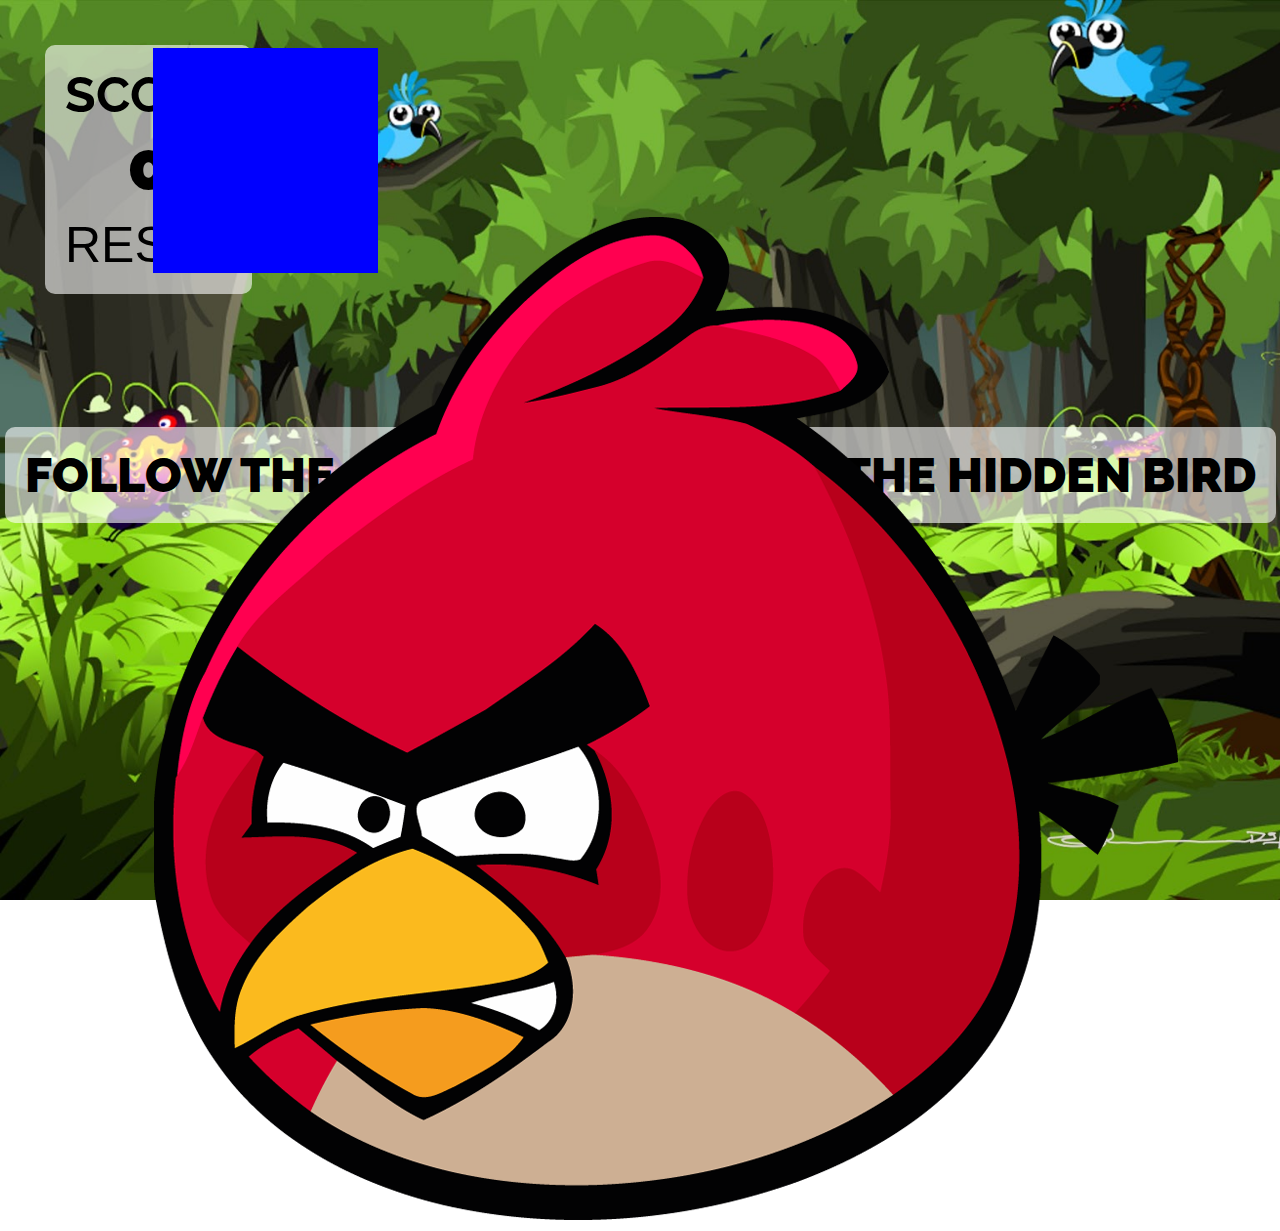
==== index.html @ 54bfd320 "Renamed to index.html" ====
<!DOCTYPE html>
<html lang="en">

<head>
    <link rel="stylesheet" href="https://cdnjs.cloudflare.com/ajax/libs/font-awesome/5.11.2/css/all.css">
    <link href="https://fonts.googleapis.com/css?family=Raleway&display=swap" rel="stylesheet">
    <link rel="stylesheet" href="fts.css">
    <meta charset="UTF-8">
    <meta name="viewport" content="width=device-width, initial-scale=1.0">
    <title>Follow the sound</title>
    <script src="fts.js" async defer></script>
</head>

<body onload="setTargetObjectLocation()">
    <div id="canvas">
        <div id="instruction-panel">
            FOLLOW THE SOUND TO CLICK ON THE HIDDEN BIRD</br>
            <div>
                <div id="target-object">YOU FOUND IT<img id="bird-image" src="bird-found.png"></div>
            </div>
        </div>
        <button id="play-sound"><span class="fas fa-volume-up"></span></button>
        <button id="pause-sound" class="inactive"><span class=" fas fa-volume-mute"></span></button>
        <div id="counter">
            <h2>SCORE</h2>
            <p id="find-counter">0</p>
            <button id="reset-button">RESET</button>
        </div>
    </div>
    <audio loop id="sound">
        <source src="bird3.wav" type="audio/wav">
    </audio>
    <audio id="sound-two">
        <source src="clang.wav" type="audio/wav">
    </audio>
</body>

</html>
---- fts.css ----
* {
  padding: 0;
  margin: 0;
  -webkit-box-sizing: border-box;
          box-sizing: border-box;
}

*::-moz-selection {
  color: inherit;
}

*::selection {
  color: inherit;
}

body {
  width: 100vw;
  height: 100vh;
  font-weight: 900;
}

#canvas {
  display: -webkit-box;
  display: -ms-flexbox;
  display: flex;
  -webkit-box-orient: vertical;
  -webkit-box-direction: normal;
      -ms-flex-direction: column;
          flex-direction: column;
  -webkit-box-pack: center;
      -ms-flex-pack: center;
          justify-content: center;
  -webkit-box-align: center;
      -ms-flex-align: center;
          align-items: center;
  font-family: 'Raleway', sans-serif;
  width: 100%;
  height: 100%;
  background: url(background-forest.jpg);
  background-attachment: fixed;
  background-repeat: no-repeat;
  background-size: cover;
}

#canvas #instruction-panel {
  display: -webkit-box;
  display: -ms-flexbox;
  display: flex;
  -webkit-box-orient: vertical;
  -webkit-box-direction: normal;
      -ms-flex-direction: column;
          flex-direction: column;
  -webkit-box-pack: center;
      -ms-flex-pack: center;
          justify-content: center;
  -webkit-box-align: center;
      -ms-flex-align: center;
          align-items: center;
  background-color: rgba(255, 255, 255, 0.6);
  border-radius: 10px;
  padding: 20px;
  margin-top: 10%;
  font-size: 48px;
  text-align: center;
}

#canvas #instruction-panel #target-object {
  z-index: 1;
  position: absolute;
  text-align: center;
  color: transparent;
  width: 225px;
  height: 225px;
  background-color: transparent;
  background-color: blue;
}

#canvas button {
  margin-top: 10px;
  background-color: transparent;
  font-size: 32px;
  border: none;
  cursor: pointer;
  color: white;
  font-size: 60px;
}

#canvas button#reset-button {
  color: black;
  font-size: 50px;
}

#canvas button#reset-button:hover {
  color: #584c4c;
}

#canvas button.active {
  display: unset;
}

#canvas button.inactive {
  display: none;
}

#canvas button span {
  color: rgba(255, 255, 255, 0.6);
}

#canvas #counter {
  display: -webkit-box;
  display: -ms-flexbox;
  display: flex;
  -webkit-box-orient: vertical;
  -webkit-box-direction: normal;
      -ms-flex-direction: column;
          flex-direction: column;
  -webkit-box-pack: center;
      -ms-flex-pack: center;
          justify-content: center;
  -webkit-box-align: center;
      -ms-flex-align: center;
          align-items: center;
  font-size: 50px;
  color: black;
  border-radius: 10px;
  position: absolute;
  left: 5vh;
  top: 5vh;
  padding: 20px;
  background-color: rgba(255, 255, 255, 0.6);
}

#canvas #counter h2 {
  font-size: 50px;
}

#canvas #counter p {
  font-size: 70px;
}
/*# sourceMappingURL=fts.css.map */
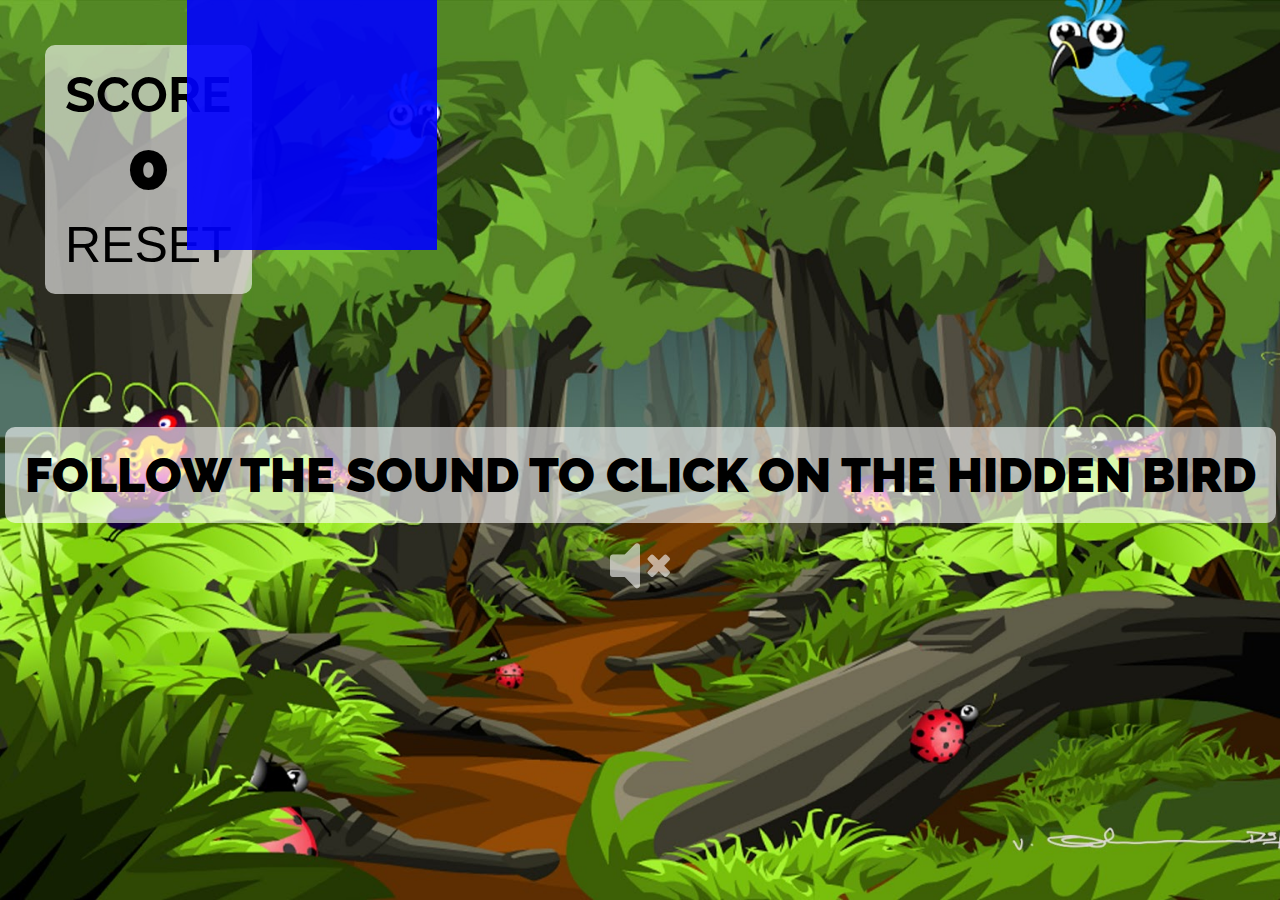
==== commit 4ddbba59: "Score deducts on miss" ====
--- a/index.html
+++ b/index.html
@@ -2,37 +2,41 @@
 <html lang="en">
 
 <head>
-    <link rel="stylesheet" href="https://cdnjs.cloudflare.com/ajax/libs/font-awesome/5.11.2/css/all.css">
-    <link href="https://fonts.googleapis.com/css?family=Raleway&display=swap" rel="stylesheet">
-    <link rel="stylesheet" href="fts.css">
-    <meta charset="UTF-8">
-    <meta name="viewport" content="width=device-width, initial-scale=1.0">
-    <title>Follow the sound</title>
-    <script src="fts.js" async defer></script>
+  <link rel="stylesheet" href="https://cdnjs.cloudflare.com/ajax/libs/font-awesome/5.11.2/css/all.css">
+  <link href="https://fonts.googleapis.com/css?family=Raleway&display=swap" rel="stylesheet">
+  <link rel="stylesheet" href="fts.css">
+  <meta charset="UTF-8">
+  <meta name="viewport" content="width=device-width, initial-scale=1.0">
+  <title>Follow the sound</title>
+  <script src="fts.js" async defer></script>
 </head>
 
 <body onload="setTargetObjectLocation()">
-    <div id="canvas">
-        <div id="instruction-panel">
-            FOLLOW THE SOUND TO CLICK ON THE HIDDEN BIRD</br>
-            <div>
-                <div id="target-object">YOU FOUND IT<img id="bird-image" src="bird-found.png"></div>
-            </div>
-        </div>
-        <button id="play-sound"><span class="fas fa-volume-up"></span></button>
-        <button id="pause-sound" class="inactive"><span class=" fas fa-volume-mute"></span></button>
-        <div id="counter">
-            <h2>SCORE</h2>
-            <p id="find-counter">0</p>
-            <button id="reset-button">RESET</button>
-        </div>
+  <div id="canvas">
+    <div id="instruction-panel">
+      FOLLOW THE SOUND TO CLICK ON THE HIDDEN BIRD</br>
+      <div>
+        <div id="target-object">YOU FOUND IT</div>
+        <img id="bird-image" src="bird-found.png">
+      </div>
     </div>
-    <audio loop id="sound">
-        <source src="bird3.wav" type="audio/wav">
-    </audio>
-    <audio id="sound-two">
-        <source src="clang.wav" type="audio/wav">
-    </audio>
+    <button id="play-sound"><span class="fas fa-volume-mute"></span></button>
+    <button id="pause-sound" class="inactive"><span class="fas fa-volume-up"></span></button>
+    <div id="counter">
+      <h2>SCORE</h2>
+      <p id="find-counter">0</p>
+      <button id="reset-button">RESET</button>
+    </div>
+  </div>
+  <audio loop id="sound">
+    <source src="bird3.wav" type="audio/wav">
+  </audio>
+  <audio id="sound-two">
+    <source src="clang.wav" type="audio/wav">
+  </audio>
+  <audio id="sound-three">
+    <source src="lose.mp3" type="audio/mp3">
+  </audio>
 </body>
 
 </html>--- a/fts.css
+++ b/fts.css
@@ -69,10 +69,18 @@
   position: absolute;
   text-align: center;
   color: transparent;
-  width: 225px;
-  height: 225px;
+  width: 250px;
+  height: 250px;
   background-color: transparent;
   background-color: blue;
+  opacity: 90%;
+}
+
+#canvas #instruction-panel img {
+  display: none;
+  position: absolute;
+  width: 250px;
+  height: 250px;
 }
 
 #canvas button {
@@ -137,4 +145,20 @@
 #canvas #counter p {
   font-size: 70px;
 }
+
+@keyframes cssAnimation {
+  to {
+    width: 0;
+    height: 0;
+    overflow: hidden;
+  }
+}
+
+@-webkit-keyframes cssAnimation {
+  to {
+    width: 0;
+    height: 0;
+    visibility: hidden;
+  }
+}
 /*# sourceMappingURL=fts.css.map */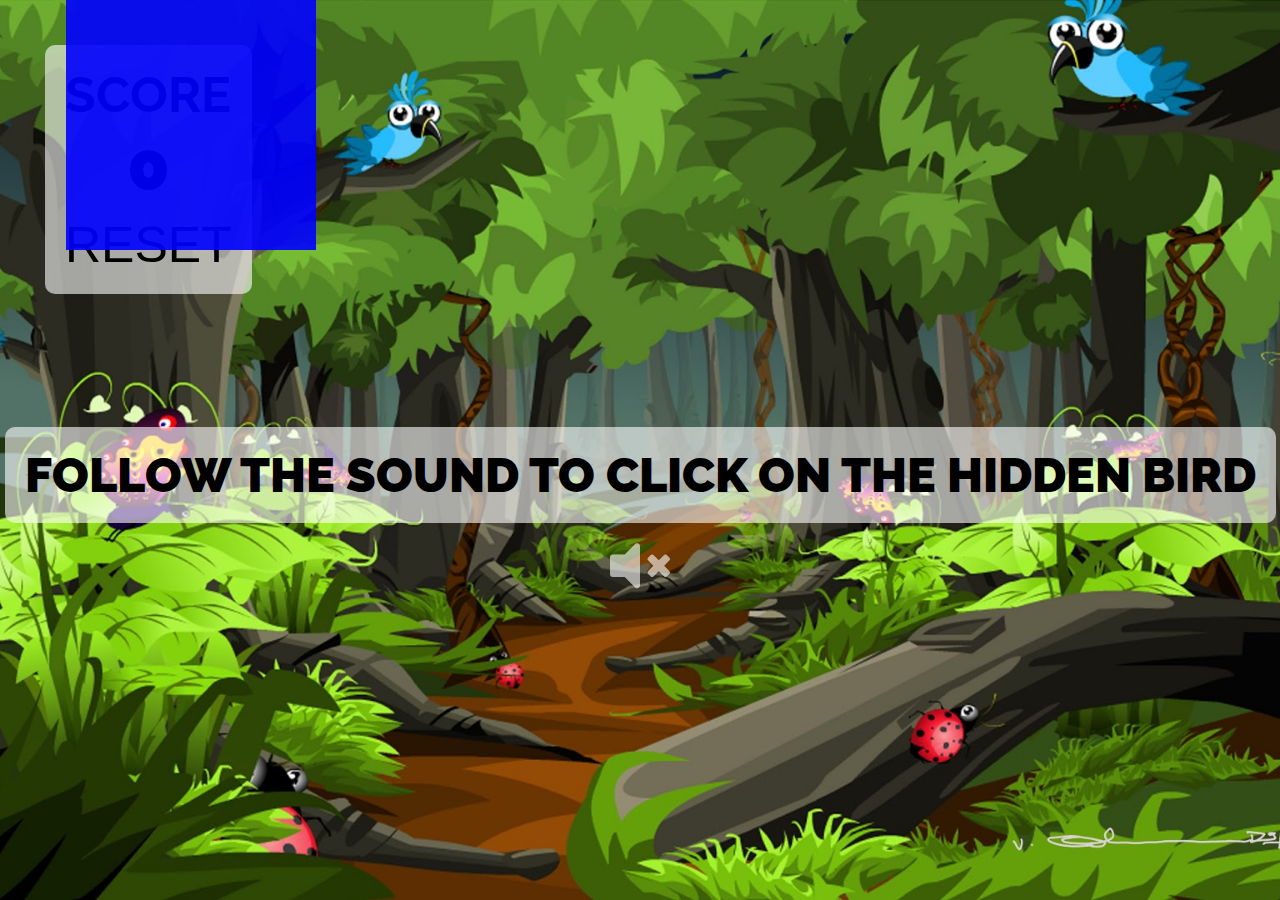
==== commit 9e6e2c16: "Changes to audios" ====
--- a/index.html
+++ b/index.html
@@ -7,7 +7,7 @@
   <link rel="stylesheet" href="fts.css">
   <meta charset="UTF-8">
   <meta name="viewport" content="width=device-width, initial-scale=1.0">
-  <title>Follow the sound</title>
+  <title>Click the bird</title>
   <script src="fts.js" async defer></script>
 </head>
 
@@ -29,13 +29,13 @@
     </div>
   </div>
   <audio loop id="sound">
-    <source src="bird3.wav" type="audio/wav">
+    <source src="bird.wav" type="audio/wav">
   </audio>
   <audio id="sound-two">
-    <source src="clang.wav" type="audio/wav">
+    <source src="win.wav" type="audio/wav">
   </audio>
   <audio id="sound-three">
-    <source src="lose.mp3" type="audio/mp3">
+    <source src="lose.wav" type="audio/wav">
   </audio>
 </body>
 
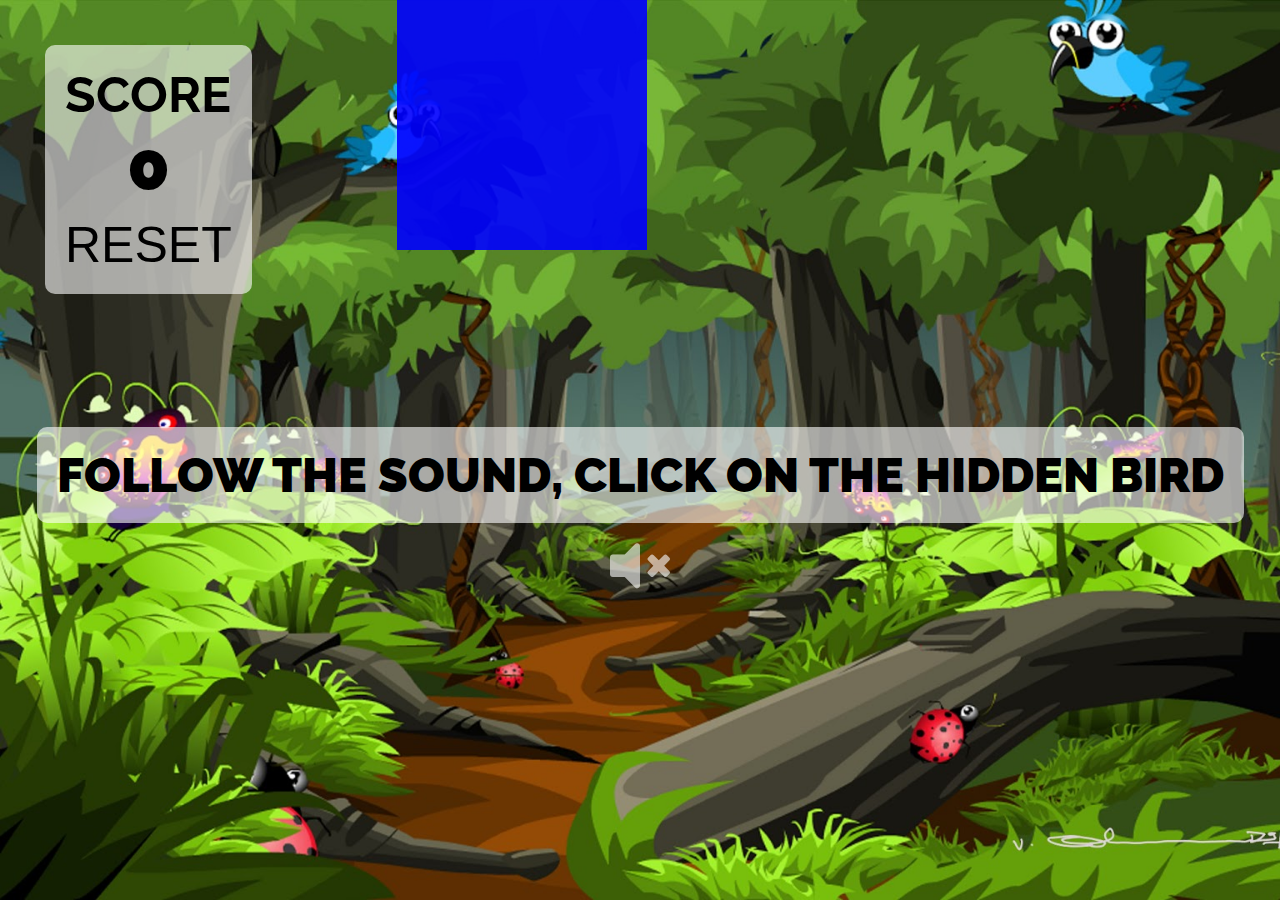
==== commit c3406059: "Added multiple birds to win" ====
--- a/index.html
+++ b/index.html
@@ -14,7 +14,7 @@
 <body onload="setTargetObjectLocation()">
   <div id="canvas">
     <div id="instruction-panel">
-      FOLLOW THE SOUND TO CLICK ON THE HIDDEN BIRD</br>
+      FOLLOW THE SOUND, CLICK ON THE HIDDEN BIRD</br>
       <div>
         <div id="target-object">YOU FOUND IT</div>
         <img id="bird-image" src="bird-found.png">
--- a/fts.css
+++ b/fts.css
@@ -81,6 +81,8 @@
   position: absolute;
   width: 250px;
   height: 250px;
+  top: 5vh;
+  left: 35vh;
 }
 
 #canvas button {
@@ -145,20 +147,4 @@
 #canvas #counter p {
   font-size: 70px;
 }
-
-@keyframes cssAnimation {
-  to {
-    width: 0;
-    height: 0;
-    overflow: hidden;
-  }
-}
-
-@-webkit-keyframes cssAnimation {
-  to {
-    width: 0;
-    height: 0;
-    visibility: hidden;
-  }
-}
 /*# sourceMappingURL=fts.css.map */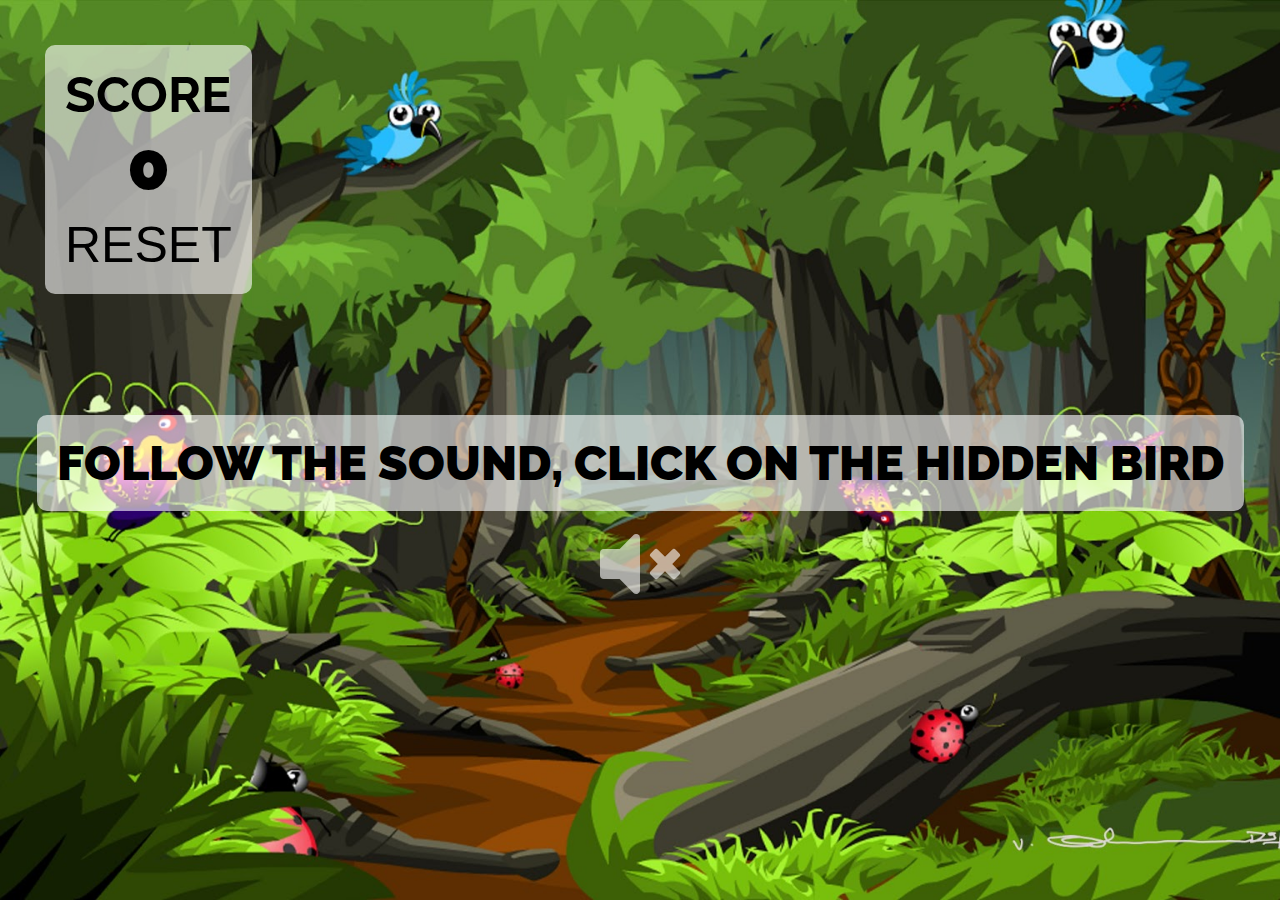
==== commit 4fa49e8e: "Changed playback speed scale" ====
--- a/index.html
+++ b/index.html
@@ -16,7 +16,7 @@
     <div id="instruction-panel">
       FOLLOW THE SOUND, CLICK ON THE HIDDEN BIRD</br>
       <div>
-        <div id="target-object">YOU FOUND IT</div>
+        <div id="target-object"></div>
         <img id="bird-image" src="bird-found.png">
       </div>
     </div>
--- a/fts.css
+++ b/fts.css
@@ -72,7 +72,6 @@
   width: 250px;
   height: 250px;
   background-color: transparent;
-  background-color: blue;
   opacity: 90%;
 }
 
@@ -88,11 +87,10 @@
 #canvas button {
   margin-top: 10px;
   background-color: transparent;
-  font-size: 32px;
   border: none;
   cursor: pointer;
   color: white;
-  font-size: 60px;
+  font-size: 80px;
 }
 
 #canvas button#reset-button {
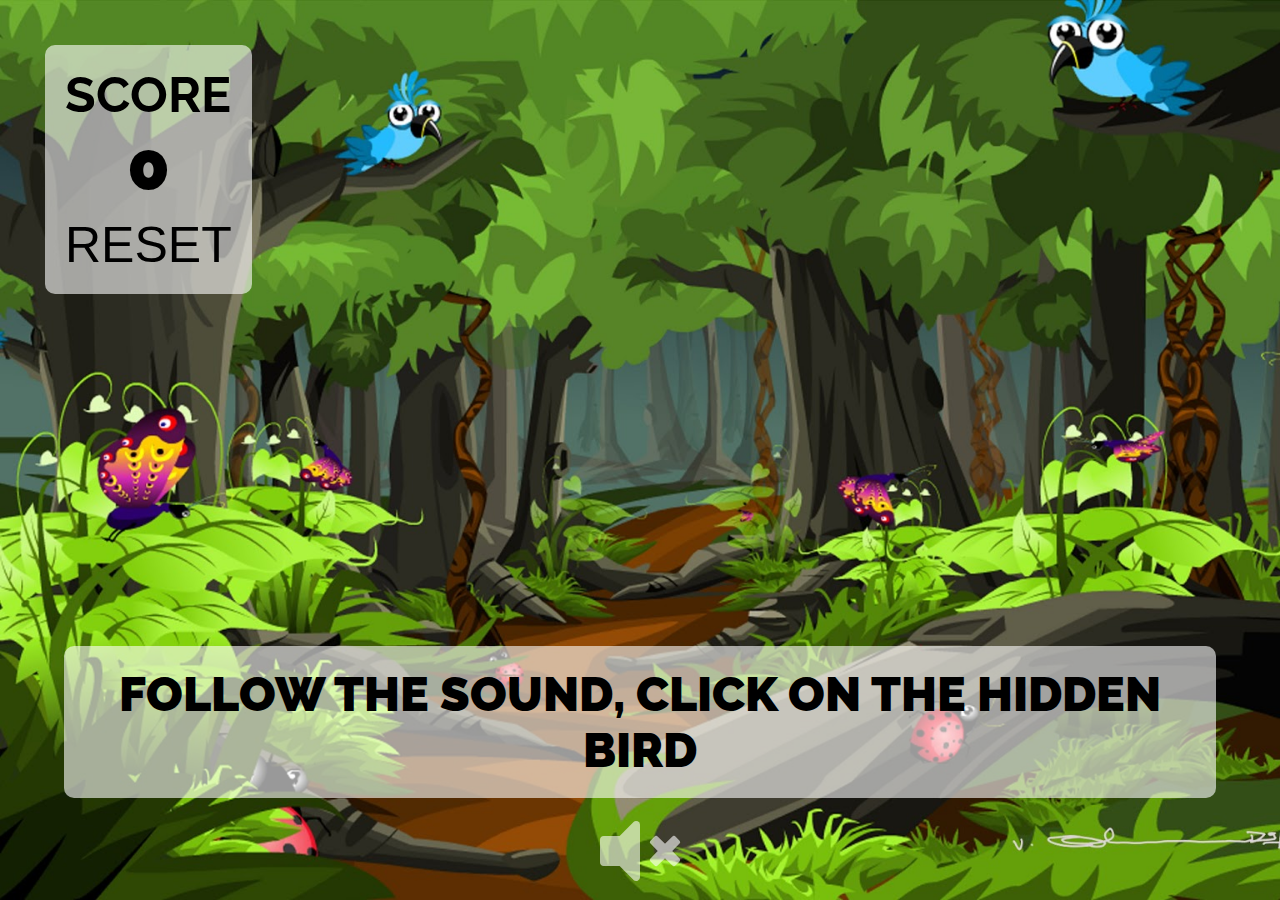
==== commit 4c415bf0: "Added media queries for mobile" ====
--- a/index.html
+++ b/index.html
@@ -13,6 +13,10 @@
 
 <body onload="setTargetObjectLocation()">
   <div id="canvas">
+    <div id="modal">
+      <h2>Sorry!</h2>
+      <span>This game requires a mouse to be used and won't work on a handheld device - please try on a desktop</span>
+    </div>
     <div id="instruction-panel">
       FOLLOW THE SOUND, CLICK ON THE HIDDEN BIRD</br>
       <div>
--- a/fts.css
+++ b/fts.css
@@ -17,6 +17,10 @@
   width: 100vw;
   height: 100vh;
   font-weight: 900;
+}
+
+#modal {
+  display: none;
 }
 
 #canvas {
@@ -33,7 +37,10 @@
   -webkit-box-align: center;
       -ms-flex-align: center;
           align-items: center;
-  font-family: 'Raleway', sans-serif;
+  -webkit-box-pack: end;
+      -ms-flex-pack: end;
+          justify-content: flex-end;
+  font-family: "Raleway", sans-serif;
   width: 100%;
   height: 100%;
   background: url(background-forest.jpg);
@@ -57,6 +64,7 @@
       -ms-flex-align: center;
           align-items: center;
   background-color: rgba(255, 255, 255, 0.6);
+  width: 90%;
   border-radius: 10px;
   padding: 20px;
   margin-top: 10%;
@@ -145,4 +153,88 @@
 #canvas #counter p {
   font-size: 70px;
 }
+
+@media only screen and (max-width: 800px) {
+  #modal {
+    display: -webkit-box;
+    display: -ms-flexbox;
+    display: flex;
+    -webkit-box-orient: vertical;
+    -webkit-box-direction: normal;
+        -ms-flex-direction: column;
+            flex-direction: column;
+    -webkit-box-pack: center;
+        -ms-flex-pack: center;
+            justify-content: center;
+    -webkit-box-align: center;
+        -ms-flex-align: center;
+            align-items: center;
+    font-size: 24px;
+    position: absolute;
+    top: 25%;
+    left: 5%;
+    z-index: 10;
+    background-color: white;
+    height: 50%;
+    width: 90%;
+    opacity: 0.8;
+    padding: 0 10%;
+    text-align: center;
+    border-radius: 15px;
+  }
+  #modal h2 {
+    margin-bottom: 10px;
+  }
+  #canvas #instruction-panel {
+    display: none;
+  }
+  #canvas #counter {
+    display: none;
+  }
+  #canvas button {
+    display: none;
+  }
+}
+
+@media only screen and (min-width: 1024px) and (max-height: 1366px) and (-webkit-min-device-pixel-ratio: 1.5) {
+  #modal {
+    display: -webkit-box;
+    display: -ms-flexbox;
+    display: flex;
+    -webkit-box-orient: vertical;
+    -webkit-box-direction: normal;
+        -ms-flex-direction: column;
+            flex-direction: column;
+    -webkit-box-pack: center;
+        -ms-flex-pack: center;
+            justify-content: center;
+    -webkit-box-align: center;
+        -ms-flex-align: center;
+            align-items: center;
+    font-size: 32px;
+    position: absolute;
+    top: 25%;
+    left: 5%;
+    z-index: 10;
+    background-color: white;
+    height: 50%;
+    width: 90%;
+    opacity: 0.8;
+    padding: 0 10%;
+    text-align: center;
+    border-radius: 15px;
+  }
+  #modal h2 {
+    margin-bottom: 10px;
+  }
+  #canvas #instruction-panel {
+    display: none;
+  }
+  #canvas #counter {
+    display: none;
+  }
+  #canvas button {
+    display: none;
+  }
+}
 /*# sourceMappingURL=fts.css.map */